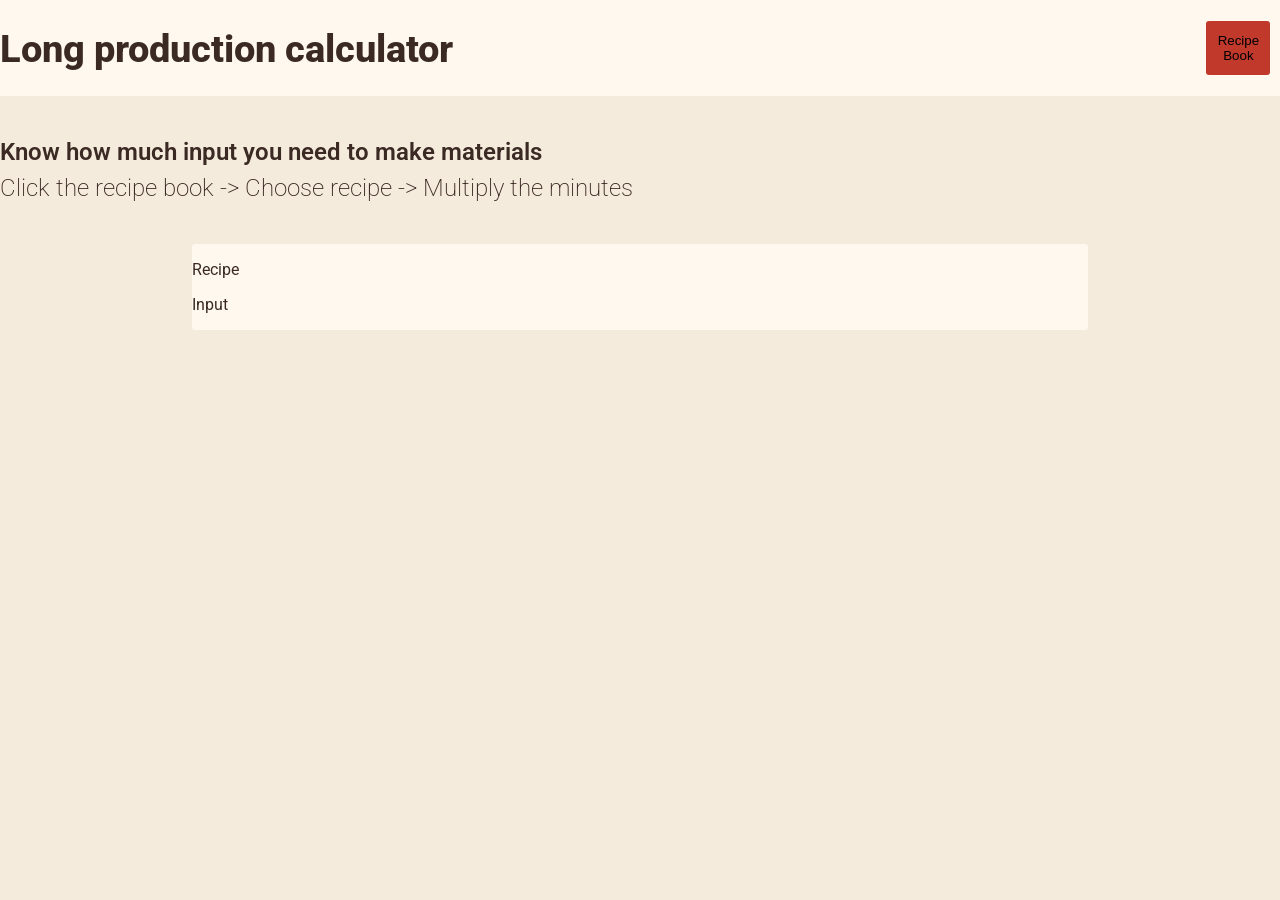
==== LongProductionCalculator/index.html @ af3930f6 "New mini-project Just messing around with js and modules" ====
<!DOCTYPE html>
<html lang="en">

<head>
    <meta charset="UTF-8">
    <meta name="viewport" content="width=device-width, initial-scale=1.0">

    <link rel="preconnect" href="https://fonts.googleapis.com">
    <link rel="preconnect" href="https://fonts.gstatic.com" crossorigin>
    <link
        href="https://fonts.googleapis.com/css2?family=Anton&family=Archivo:ital,wght@0,100..900;1,100..900&family=Lato:ital,wght@0,100;0,300;0,400;0,700;0,900;1,100;1,300;1,400;1,700;1,900&family=Roboto:ital,wght@0,100..900;1,100..900&display=swap"
        rel="stylesheet">

    <link rel="stylesheet" href="style.css">
    <title>Long Production Calculator</title>
</head>

<body>
    <script src="src/main.js" defer></script>

    <header>
        <h1 class="title">Long production calculator</h1>

        <button id="recipe-book">
            Recipe Book
        </button>
    </header>

    <section class="hero-section">

        <p class="subtitle subtitle-1"> Know how much input you need to make materials</p>

        <p class="subtitle subtitle-2">
            Click the recipe book -> Choose recipe -> Multiply the minutes
        </p>


    </section>
    <ul class="hidden" id="recipe-list">

    </ul>

    <main>
        <section class="calculator-section">
            <div class="main-list recipe-section">
                <p class="recipe-text">Recipe</p>

                <div class="recipe-object"></div>
            </div>

            <div class="main-list input-section">
                <p class="input-text">Input</p>
            </div>

    </main>

    <section class="result-section"></section>
</body>

</html>
---- LongProductionCalculator/style.css ----
:root {

  --color-bg-primary: #F5EBDC;
  --color-bg-secondary: #FFF8EE;
  --color-accent-primary: #C0392B;
  --color-accent-secondary: #7B1E1E;
  --color-accent-soft: #E57373;
  --color-surface-alt: #E8D5B7;
  --color-text-main: #3B2A24;
  --color-border: #E8D5B7;

  --font-main: 'Roboto', sans-serif;
}

body {
  padding: 0;
  margin: 0;
  background-color: var(--color-bg-primary);
  color: var(--color-text-main);

  font-family: var(--font-main);
}

/*Misc*/
.hidden {
  display: none;
}

h1 {
  font-size: clamp(1.5rem, 3vw, 2.5rem);
  font-weight: 800;

  margin-right: auto;
}

header {
  display: flex;
  flex-flow: row wrap;

  justify-content: center;
  height: clamp(4.5rem, fit-content, 7rem);
  width: 100%;

 
  background-color: var(--color-bg-secondary);


}

#recipe-book {
  width: clamp(3.5rem, 4rem, 5rem);
  height: 6vh;

  align-self: center;
  margin-left: auto;
  margin-right: 0.6rem;

  background-color: var(--color-accent-primary);
  border: 3px solid var(--color-accent-border);
  border-radius: 3px;

  font-weight: 400;
  
  transition: all 0.3s;
}

#recipe-book:hover {
  transform: scale(1.1);
  border: 1px solid var(--color-accent-soft);
  
}

.hero-section {
  display: flex;
  flex-flow: column wrap;
  gap: 0.8rem;

  padding: 2.7rem 0;
}

.subtitle {
  margin: 0;
  line-height: 1;

  width: 45%;
  font-size: clamp(0.7rem, 1.5rem, 2.5rem);
  font-weight: 600;
}

.subtitle-2 {
  font-weight: 200;
  width: 80%;
}
main {
  display: flex;
  flex-flow: column nowrap;

  width: 70%;
  margin: auto;

  background-color: var(--color-bg-secondary);
  border-radius: 3px;
}

.main-list {
  height: 100%;
}

.recipe-object {

}
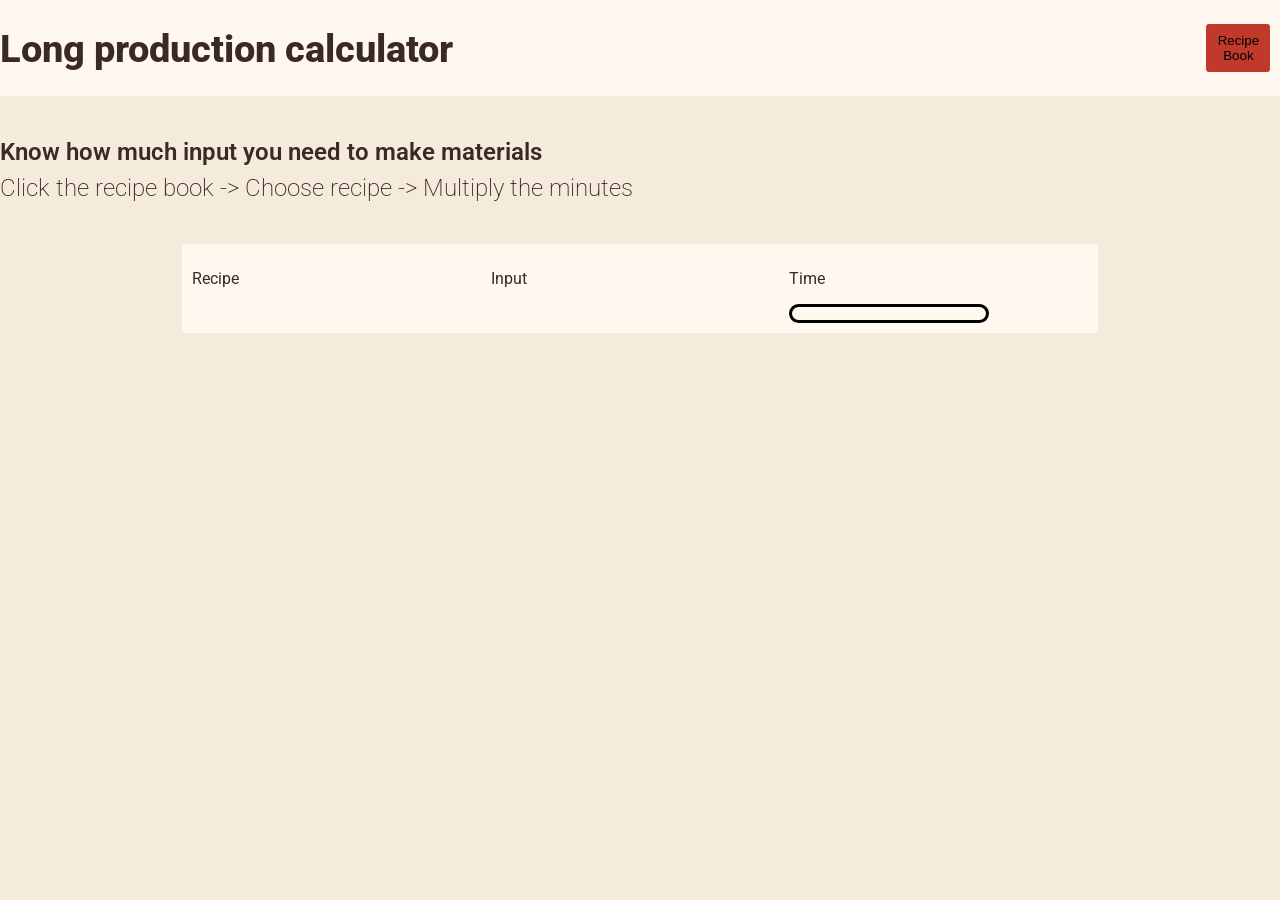
==== commit 13abddca: "LPC: Visuals improved" ====
--- a/LongProductionCalculator/index.html
+++ b/LongProductionCalculator/index.html
@@ -36,25 +36,38 @@
 
 
     </section>
-    <ul class="hidden" id="recipe-list">
-
-    </ul>
+  
 
     <main>
         <section class="calculator-section">
             <div class="main-list recipe-section">
                 <p class="recipe-text">Recipe</p>
-
-                <div class="recipe-object"></div>
+                
+                <div class="recipe-placeholder"></div>
             </div>
 
             <div class="main-list input-section">
                 <p class="input-text">Input</p>
+
+                <div class="input-placeholder"></div>
             </div>
-
+            
+            <div class="main-list time-section">
+                <p class="time-text">Time</p>
+                
+                <div class="time-placeholder">
+                    <div class="bar-bg"> <div class="bar" id="bar"></div></div>
+                </div>
+            </div>
     </main>
 
     <section class="result-section"></section>
+
+    <!--Misc.-->
+    
+    <div class="overlay"></div>
+    <ul class="hidden recipe-list"></ul>
+  
 </body>
 
 </html>
--- a/LongProductionCalculator/style.css
+++ b/LongProductionCalculator/style.css
@@ -24,6 +24,34 @@
 /*Misc*/
 .hidden {
   display: none;
+  opacity: 0;
+  pointer-events: none; 
+  transform: translate(-50%, -45%);
+}
+
+
+
+.overlay {
+  position: fixed;          
+  top: 0;
+  left: 0;
+  width: 100%;
+  height: 100%;           
+  background: rgba(0, 0, 0, 0.6); 
+
+  display: flex;            
+  justify-content: center;  
+  align-items: center;      
+
+  opacity: 0;               
+  visibility: hidden;       
+  transition: opacity 0.3s ease, visibility 0.3s ease; 
+  z-index: 1000;           
+}
+
+.overlay.active {
+  opacity: 1;
+  visibility: visible;
 }
 
 h1 {
@@ -49,7 +77,7 @@
 
 #recipe-book {
   width: clamp(3.5rem, 4rem, 5rem);
-  height: 6vh;
+  height: 3rem;
 
   align-self: center;
   margin-left: auto;
@@ -67,7 +95,18 @@
 #recipe-book:hover {
   transform: scale(1.1);
   border: 1px solid var(--color-accent-soft);
-  
+
+}
+
+.recipe {
+  width: clamp(2.5rem, 4rem, 5rem);
+  height: clamp(3rem, 4.5rem, 5rem);
+
+  background: var(--color-accent-primary);
+  border: 2px solid var(--color-accent-secondary);
+  border-radius: 4px;
+
+
 }
 
 .hero-section {
@@ -91,21 +130,72 @@
   font-weight: 200;
   width: 80%;
 }
-main {
-  display: flex;
-  flex-flow: column nowrap;
+.calculator-section {
+  display: flex;
+  flex-flow: row nowrap;
 
   width: 70%;
   margin: auto;
+  padding: 0.6rem;
 
   background-color: var(--color-bg-secondary);
   border-radius: 3px;
 }
 
+.time-placeholder {
+  display: flex;
+  flex-flow: row wrap;
+}
 .main-list {
+  flex: 1;
   height: 100%;
 }
 
-.recipe-object {
-
+.recipe-list {
+  display: flex;
+  flex-flow: row wrap;
+  gap: 0.3vw;
+  justify-content: space-between;
+
+  position: fixed;
+  top: 50%;
+  left: 50%;  
+
+  transform: translate(-50%, -50%);
+
+  z-index: 9999;
+
+  height: clamp(fit-content, 55vh, 16rem);
+  padding: 0.6rem 0.4rem;
+  margin: auto;
+
+  background: var(--color-surface-alt);
+  border-radius: 5px;
+}
+
+.bar-bg {
+  width: 65%;
+  height: clamp(0.4rem, 0.8rem, 1.5rem);
+  
+  overflow: hidden;
+  background: none;
+
+  border:  3px solid black;
+  border-radius: 12px;
+}
+
+#bar {
+  width: 0;
+  height: 100%;
+
+  background-color: var(--color-accent-primary);
+
+  animation-name: fill;
+  animation-timing-function: linear;
+  animation-iteration-count: infinite;
+}
+
+@keyframes fill {
+  from {width: 0%;}
+  to {width: 100%;}
 }
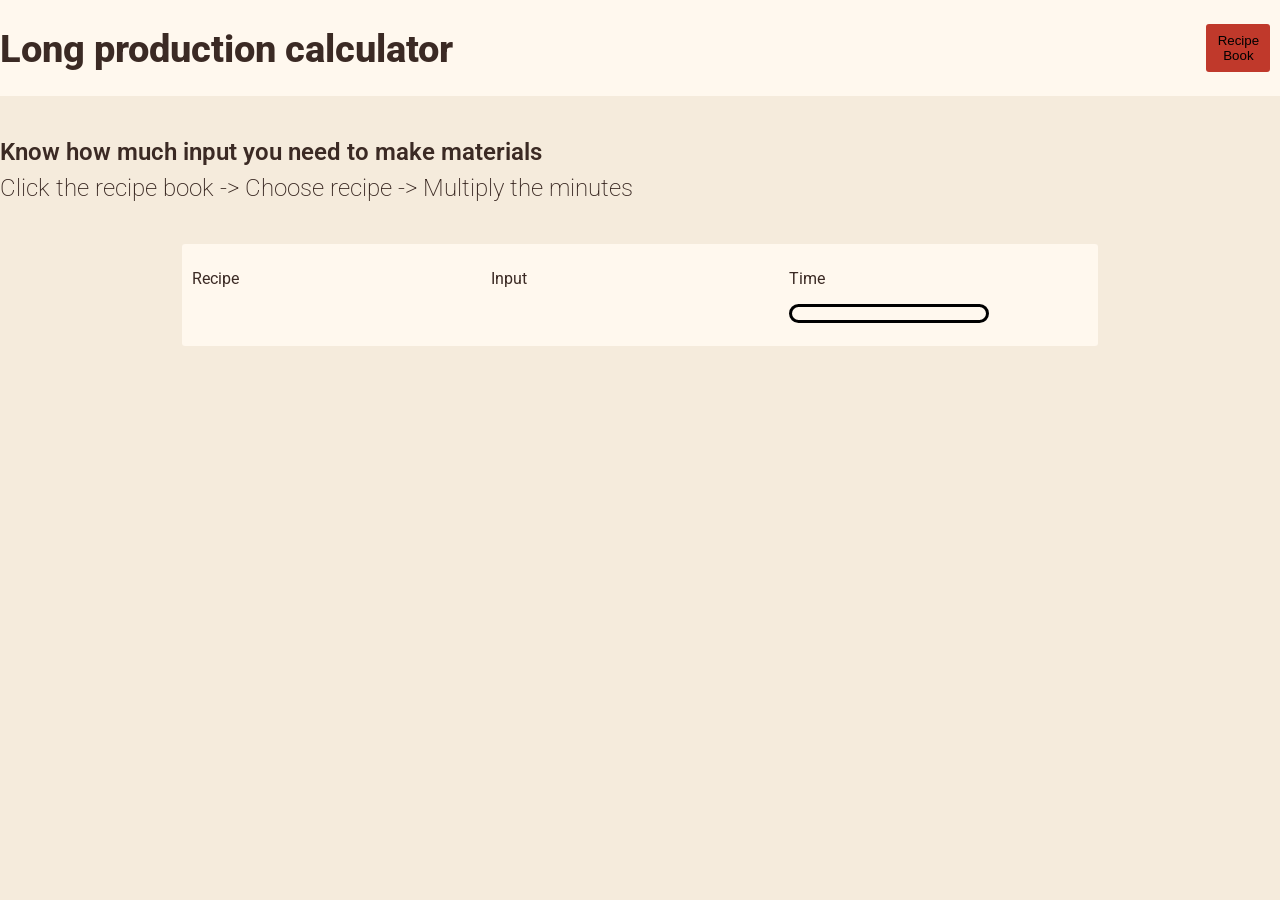
==== commit ad14d8f7: "All main features implemented" ====
--- a/LongProductionCalculator/index.html
+++ b/LongProductionCalculator/index.html
@@ -56,13 +56,33 @@
                 <p class="time-text">Time</p>
                 
                 <div class="time-placeholder">
-                    <div class="bar-bg"> <div class="bar" id="bar"></div></div>
+                    <div class="bar-bg">
+                         <div class="bar" id="bar"></div>
+                    </div>
+                    <p class="time-indicator"></p>
                 </div>
             </div>
-    </main>
 
-    <section class="result-section"></section>
+             <section class="result-section">
+                <div class="result-placeholder"></div>
+             </section>
+    </main> 
 
+    <section class="multiplier-section hidden" id="multiplier-section">
+        <div class="time-multiplier multiplier">
+            <p class="time-result">Time per minute</p>
+            <div class="box"></div>
+        </div>
+
+        <p class="multiplier">X</p>
+
+        <div class="input-multiplier multiplier">
+            <p>Multipllier</p>
+            <input type="number" name="multipllier" id="multiplier-input">
+        </div>
+
+        <div class="result multiplier"></div>
+    </section>
     <!--Misc.-->
     
     <div class="overlay"></div>
--- a/LongProductionCalculator/style.css
+++ b/LongProductionCalculator/style.css
@@ -130,9 +130,9 @@
   font-weight: 200;
   width: 80%;
 }
-.calculator-section {
-  display: flex;
-  flex-flow: row nowrap;
+main {
+  display: flex;
+  flex-flow: column nowrap;
 
   width: 70%;
   margin: auto;
@@ -140,6 +140,11 @@
 
   background-color: var(--color-bg-secondary);
   border-radius: 3px;
+}
+
+.calculator-section {
+  display: flex;
+  flex-flow: row nowrap;
 }
 
 .time-placeholder {
@@ -198,4 +203,21 @@
 @keyframes fill {
   from {width: 0%;}
   to {width: 100%;}
+}
+
+.multiplier-section {
+  display: flex;
+  flex-flow: row nowrap;
+
+  width: 70%;
+  margin: auto;
+  margin-top: 1.2rem;
+  padding: 0.6rem;
+
+  background-color: var(--color-bg-secondary);
+  border-radius: 3px;
+}
+
+.multiplier {
+  flex: 1;
 }
